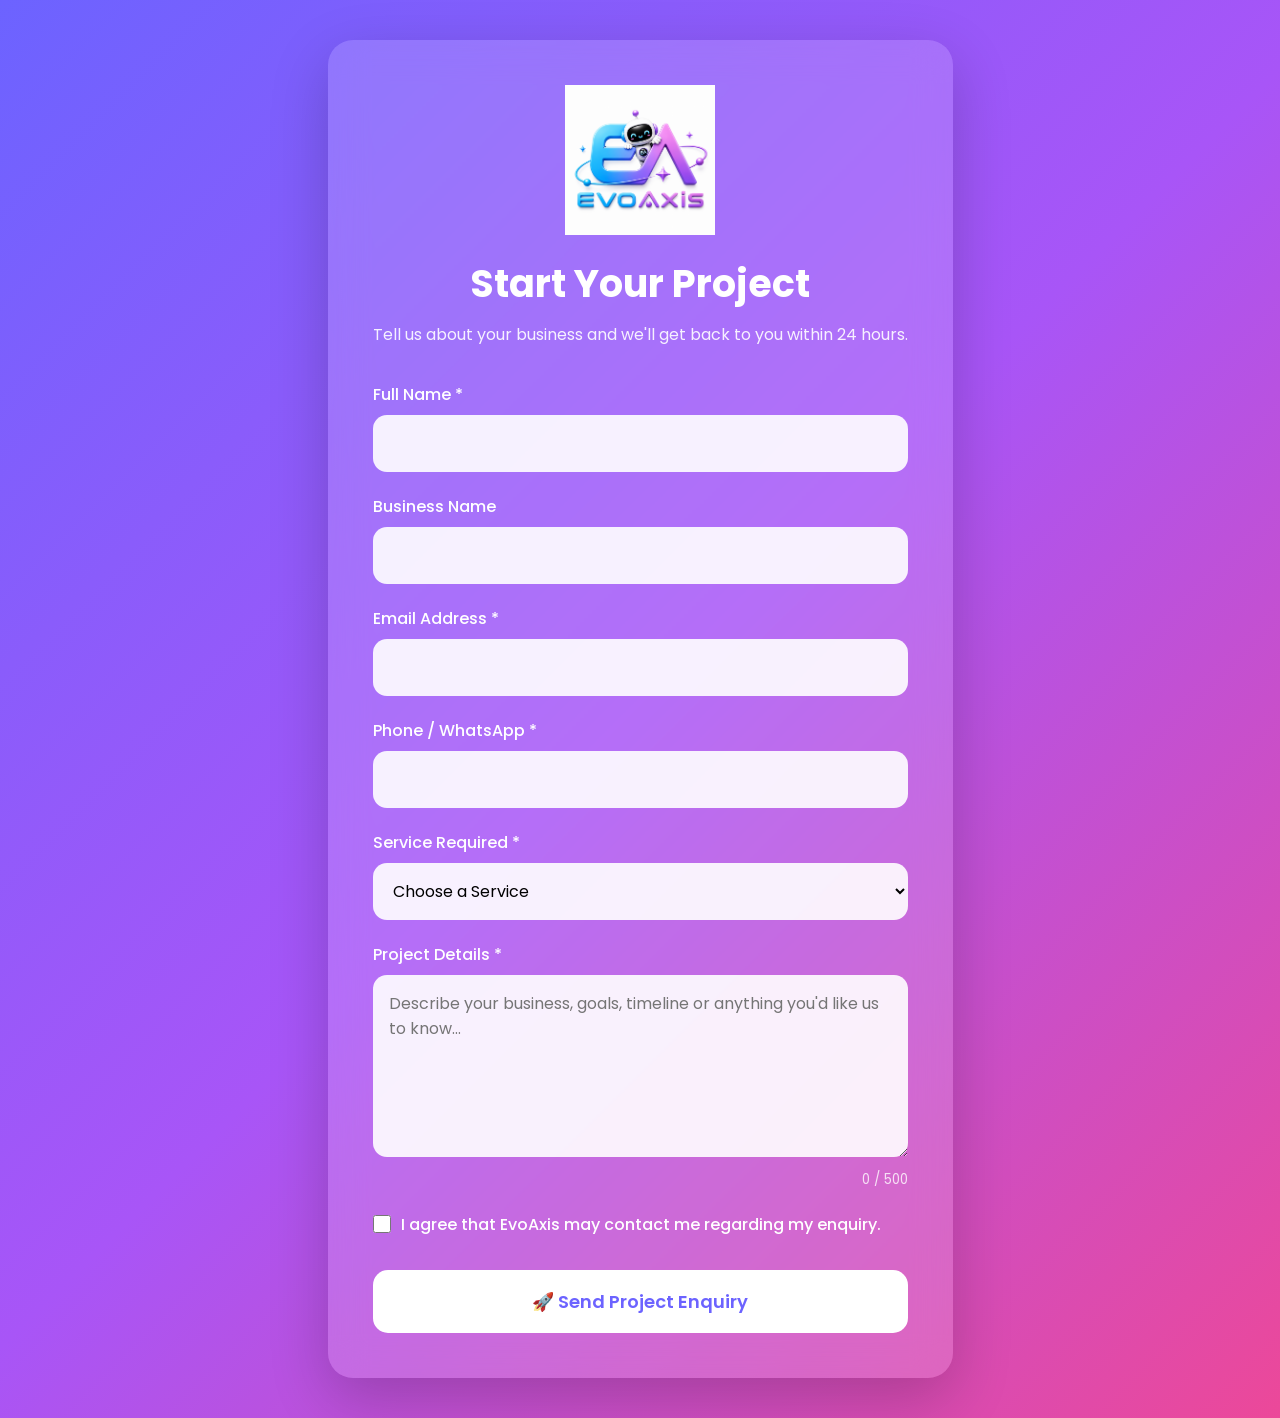
==== form.html @ 411e2ecb "Initial EvoAxis website" ====
<!DOCTYPE html>
<html lang="en">
<head>
    <meta charset="UTF-8">
    <meta name="viewport" content="width=device-width, initial-scale=1.0">
    <title>Start Your Project | EvoAxis</title>

    <link rel="stylesheet" href="css/form.css">

    <link rel="preconnect" href="https://fonts.googleapis.com">
    <link href="https://fonts.googleapis.com/css2?family=Poppins:wght@300;400;500;600;700&display=swap" rel="stylesheet">
</head>
<body>

<div class="container">

    <div class="card">

        <img src="assets/logo.png" class="logo" alt="EvoAxis Logo">

        <h1>Start Your Project</h1>

        <p class="subtitle">
            Tell us about your business and we'll get back to you within 24 hours.
        </p>

        <form id="contactForm">

            <div class="input-group">
                <label>Full Name *</label>
                <input type="text" id="name" required>
            </div>

            <div class="input-group">
                <label>Business Name</label>
                <input type="text" id="business">
            </div>

            <div class="input-group">
                <label>Email Address *</label>
                <input type="email" id="email" required>
            </div>

            <div class="input-group">
                <label>Phone / WhatsApp *</label>
                <input type="tel" id="phone" required>
            </div>

            <div class="input-group">
                <label>Service Required *</label>

                <select id="service" required>
                    <option value="">Choose a Service</option>
                    <option>Smart BusinessWebsite</option>
                    <option>Custom Software</option>
                    <option>Digital Transformation</option>
                    <option>Website Redesign</option>
                    <option>AI Customer Assistant</option>
                </select>

            </div>

            

            <div class="input-group">
                <label>Project Details *</label>

                <textarea
                    id="message"
                    rows="6"
                    maxlength="500"
                    placeholder="Describe your business, goals, timeline or anything you'd like us to know..."
                    required></textarea>

                <small id="counter">0 / 500</small>

            </div>

            <div class="checkbox">

                <input type="checkbox" id="agree" required>

                <label for="agree">
                    I agree that EvoAxis may contact me regarding my enquiry.
                </label>

            </div>

            <button type="submit" id="submitBtn">

                🚀 Send Project Enquiry

            </button>

        </form>

    </div>

</div>
<script src="js/config.js"></script>
<script src="js/form.js"></script>

</body>
</html>
---- css/form.css ----
*{
    margin:0;
    padding:0;
    box-sizing:border-box;
    font-family:Poppins,sans-serif;
}

body{

    background:linear-gradient(135deg,#6C63FF,#A855F7,#EC4899);
    min-height:100vh;

    display:flex;
    justify-content:center;
    align-items:center;

    padding:40px;

}

.card{

    width:100%;
    max-width:700px;

    background:rgba(255,255,255,.15);

    backdrop-filter:blur(18px);

    border-radius:25px;

    padding:45px;

    color:white;

    box-shadow:0 20px 60px rgba(0,0,0,.2);

}

.logo{

    width:150px;

    display:block;

    margin:auto;

    margin-bottom:20px;

}

h1{

    text-align:center;

    font-size:38px;

}

.subtitle{

    text-align:center;

    margin-top:10px;

    margin-bottom:35px;

    opacity:.9;

}

.input-group{

    margin-bottom:22px;

}

label{

    display:block;

    margin-bottom:8px;

    font-weight:500;

}

input,
select,
textarea{

    width:100%;

    padding:16px;

    border:none;

    outline:none;

    border-radius:14px;

    background:rgba(255,255,255,.9);

    font-size:16px;

}

textarea{

    resize:vertical;

}

small{

    display:block;

    text-align:right;

    margin-top:6px;

    opacity:.8;

}

.checkbox{

    display:flex;

    gap:10px;

    align-items:flex-start;

    margin-bottom:25px;

}

.checkbox input{

    width:18px;
    height:18px;
    margin-top:3px;

}

button{

    width:100%;

    padding:18px;

    border:none;

    border-radius:15px;

    font-size:18px;

    font-weight:600;

    cursor:pointer;

    background:white;

    color:#6C63FF;

    transition:.3s;

}

button:hover{

    transform:translateY(-3px);

    box-shadow:0 15px 35px rgba(0,0,0,.25);

}

@media(max-width:768px){

.card{

padding:30px;

}

h1{

font-size:30px;

}

}
/* Tablets */
@media (max-width:768px){

    body{
        padding:20px;
    }

    .card{
        padding:30px 22px;
        border-radius:20px;
    }

    .logo{
        width:120px;
    }

    h1{
        font-size:30px;
    }

    .subtitle{
        font-size:15px;
    }

    input,
    select,
    textarea{
        padding:15px;
        font-size:16px;
    }

    button{
        min-height:54px;
        font-size:17px;
    }

}

/* Small Phones */
@media (max-width:480px){

    body{
        padding:15px;
    }

    .card{
        padding:22px 18px;
        border-radius:18px;
    }

    .logo{
        width:95px;
    }

    h1{
        font-size:26px;
    }

    .subtitle{
        font-size:14px;
        line-height:1.6;
    }

    label{
        font-size:14px;
    }

    input,
    select,
    textarea{
        padding:14px;
        font-size:16px;
    }

    textarea{
        min-height:140px;
    }

    button{
        font-size:16px;
        min-height:52px;
    }

}
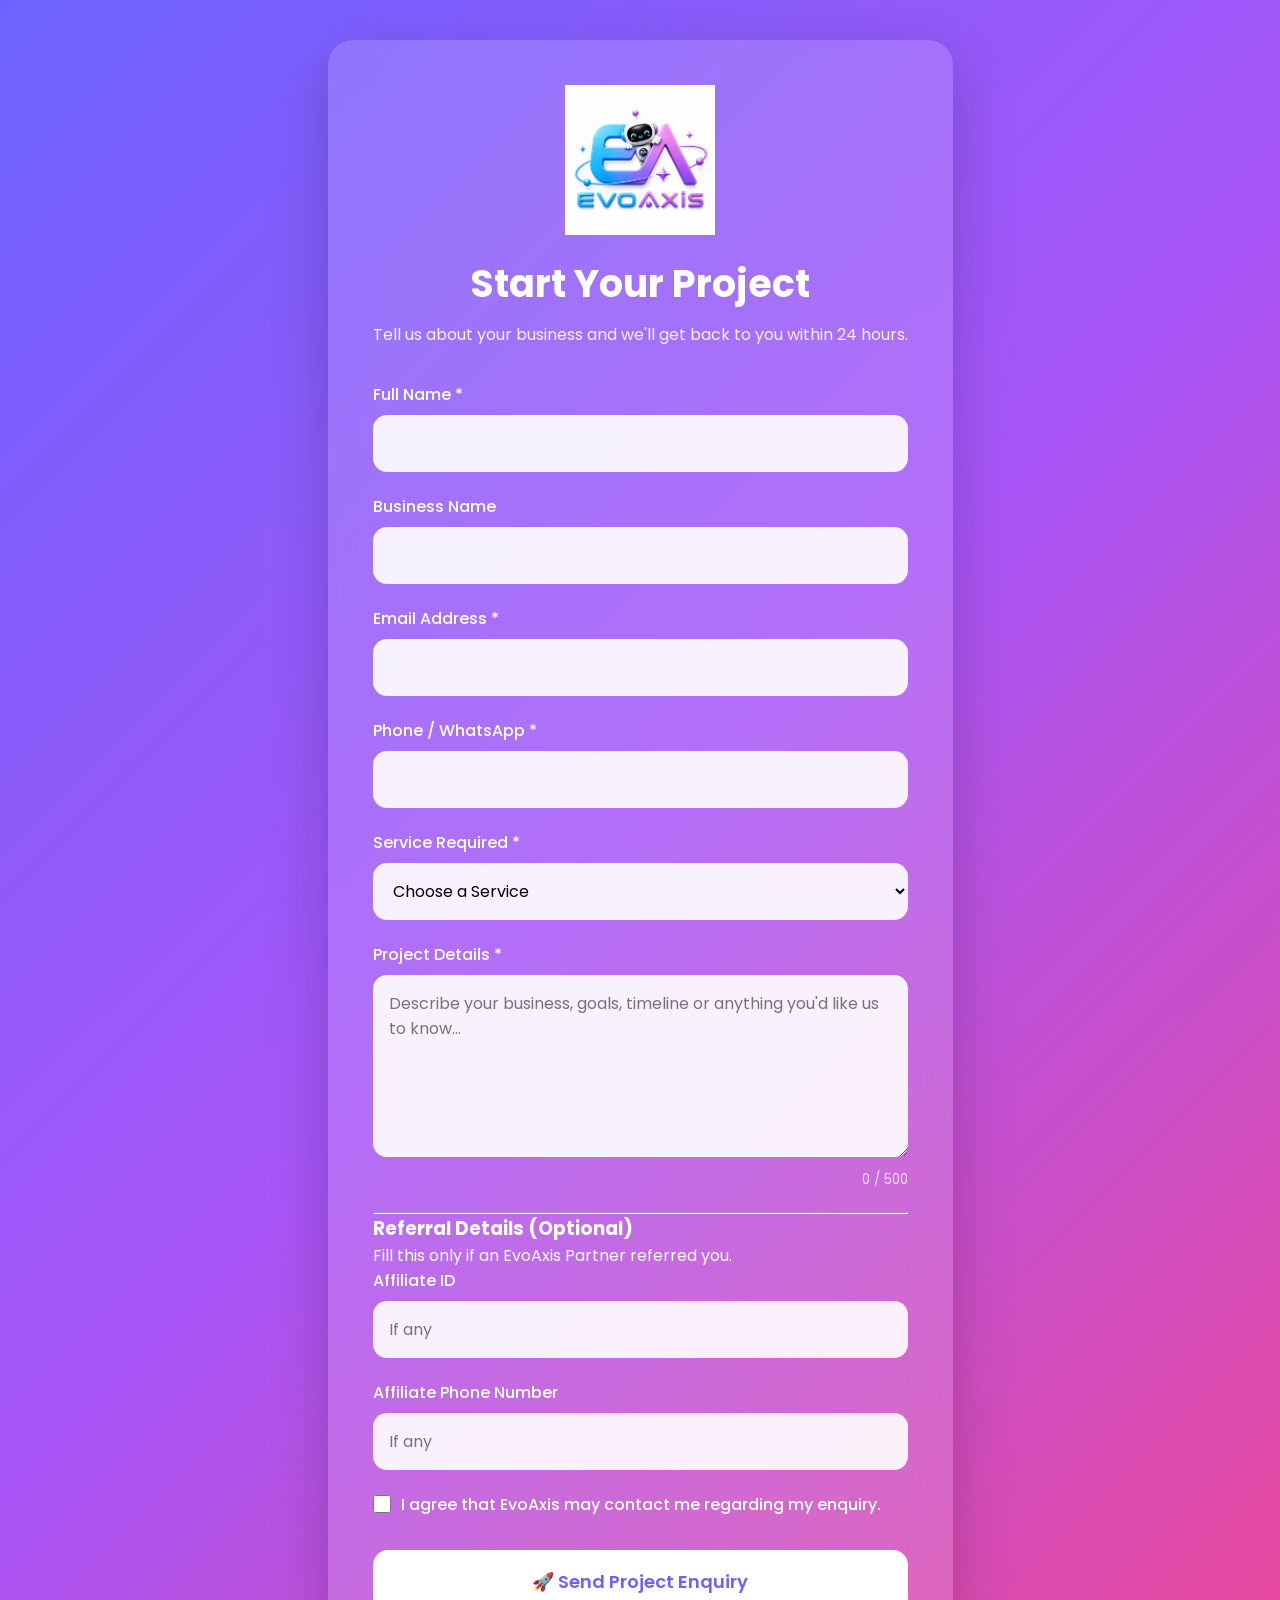
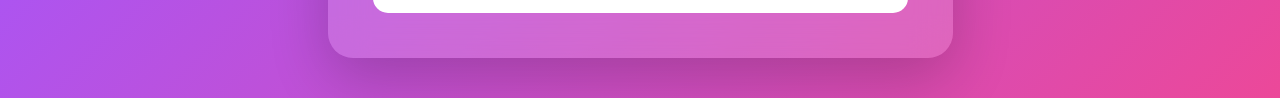
==== commit e465131a: "Describe today's work" ====
--- a/form.html
+++ b/form.html
@@ -75,6 +75,29 @@
                 <small id="counter">0 / 500</small>
 
             </div>
+            <hr class="section-divider">
+
+<h3>Referral Details (Optional)</h3>
+
+<p class="section-note">
+    Fill this only if an EvoAxis Partner referred you.
+</p>
+
+<div class="input-group">
+    <label>Affiliate ID</label>
+    <input
+        type="text"
+        id="affiliateId"
+        placeholder="If any">
+</div>
+
+<div class="input-group">
+    <label>Affiliate Phone Number</label>
+    <input
+        type="tel"
+        id="affiliatePhone"
+        placeholder="If any">
+</div>
 
             <div class="checkbox">
 
